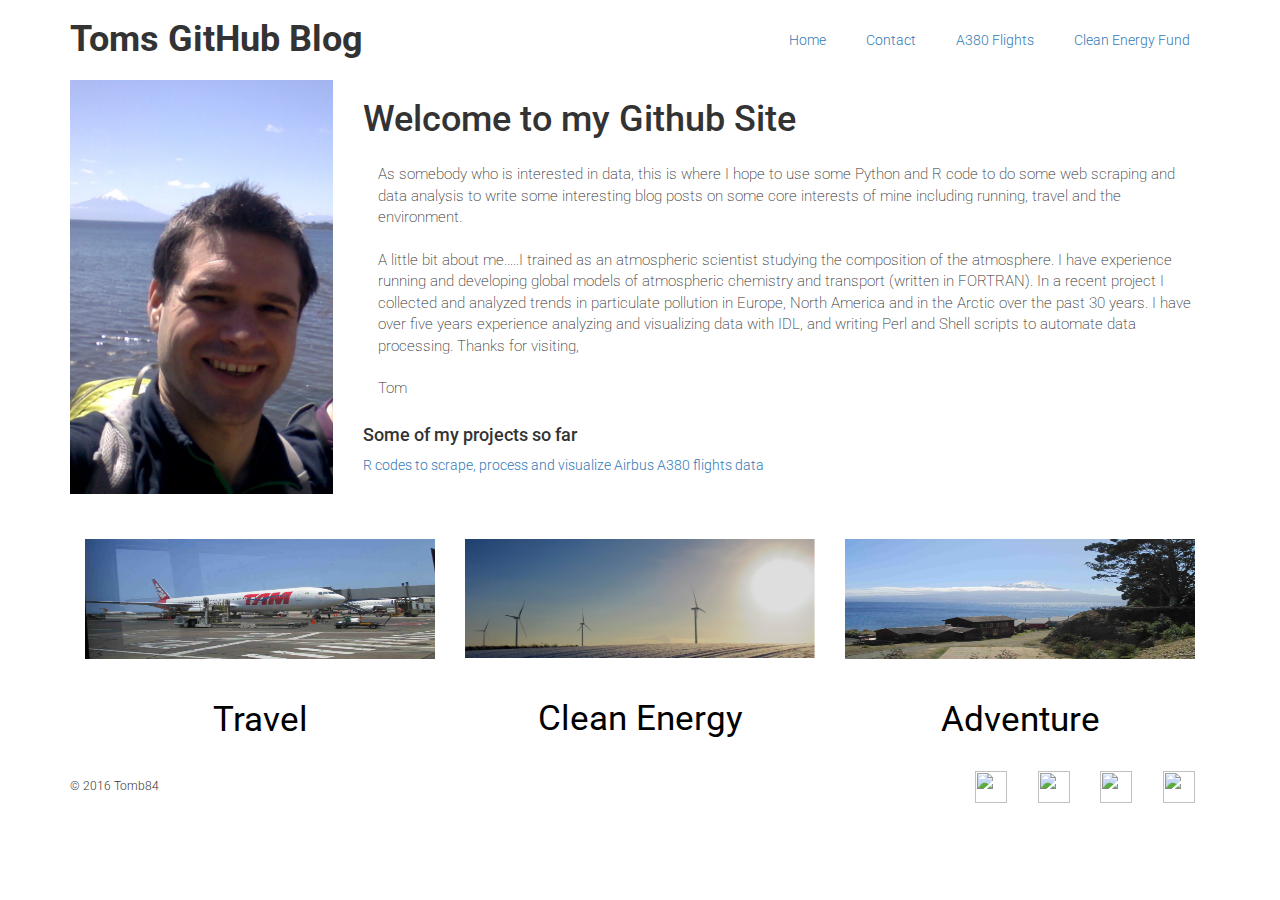
==== index.html @ a48ca152 "Update index.html" ====
<!DOCTYPE html>

<html>
<head>
  <link rel="stylesheet" href="https://maxcdn.bootstrapcdn.com/bootstrap/3.3.6/css/bootstrap.min.css"/>
  <title>Tom's GitHub Blog</title>
  <meta charset="utf-8" />

  <link href='https://fonts.googleapis.com/css?family=Roboto:300,400,700' rel='stylesheet' type='text/css'>
  <link rel="stylesheet" type="text/css" href="main.css">
</head>

<body>
  <header class="container">
    <div class="row">
      <h1 class="col-sm-6">Toms GitHub Blog</h1>
      <nav class="col-sm-6">
        <p><a href="index.html">Home</a></p>
        <p><a href="contact.html">Contact</a></p>
        <p><a href="A380_flights.html">A380 Flights</a></p>
        <p><a href="cef.html">Clean Energy Fund</a></p>
      </nav>
    </div>
  </header> 

  <section class="container">
    <div class="row">
          <figure class="col-sm-3">
            <img class="my_img" src="Tom.jpg">
          </figure>
        <main class="col-sm-9">
          <h1>Welcome to my Github Site</H1>
          <p class="main-text">
            
          As somebody who is interested in data, this is where I hope to use some Python and R code to do some web scraping 
          and data analysis to write some interesting blog posts on some core interests of mine including running, travel 
          and the environment. <br><br>
         
          A little bit about me.....I trained as an atmospheric scientist studying the composition of the atmosphere. I have experience
          running and developing global models of atmospheric chemistry and transport (written in FORTRAN). In a recent project I
          collected and analyzed trends in particulate pollution in Europe, North America and in the Arctic over the past 30
          years. I have over five years experience analyzing and visualizing data with IDL, and writing Perl and Shell  
          scripts to automate data processing. 
          
         Thanks for visiting, <br><br>
          
          Tom
          
          <h4>Some of my projects so far</h4>
          <p> <a href=https://github.com/tomb84/read_plot_a380_flights_in_R>
            R codes to scrape, process and visualize Airbus A380 flights data</a></p>
          </p>
        </main>
    </div>
  </section> 
        
  <section class="container">
    <div class="row">
       <div class="lower-image">
          <figure class="col-sm-4">
            <img src="https://tomb84.github.io/x_tam.jpg">
            <div class="row text-center">
            <a class="btn btn-lower-image" href="#">Travel</a>
            </div>
          </figure>
          <figure class="col-sm-4">
            <img src="https://tomb84.github.io/title_page.jpg">
            <div class="row text-center">
            <a class="btn btn-lower-image" href="#">Clean Energy</a>
            </div>
          </figure>
          <figure class="col-sm-4">
            <img src="https://tomb84.github.io/x_Chile_vol.jpg">
            <div class="row text-center">
            <a class="btn btn-lower-image" href="#">Adventure</a>
            </div>
          </figure>
        </div>
    </div>
  </section>      

  <footer class="container">
    <div class="row">
      <p class="col-sm-4">&copy; 2016 Tomb84</p>
      <ul class="col-sm-8">
        <li class="col-sm-1">
          <img src="https://s3.amazonaws.com/codecademy-content/projects/make-a-website/lesson-4/twitter.svg">
        </li>
        <li class="col-sm-1">
          <img src="https://s3.amazonaws.com/codecademy-content/projects/make-a-website/lesson-4/facebook.svg">
        </li>
        <li class="col-sm-1">
          <img src="https://s3.amazonaws.com/codecademy-content/projects/make-a-website/lesson-4/instagram.svg">
        </li>
        <li class="col-sm-1">
          <img src="https://s3.amazonaws.com/codecademy-content/projects/make-a-website/lesson-4/medium.svg">
        </li>
      </ul>
    </div>
  </footer>
</body>

</html>
---- main.css ----
body {
  font-family: 'Roboto', sans-serif;
  font-weight: 300;
}

header {
  padding: 20px 0;
}

header .row,
footer .row {
  display: flex;
  align-items: center;
}

header h1 {
  font-weight: 700;
  margin: 0;
}

header nav {
  display: flex;
  justify-content: flex-end;
}

header p {
  padding: 0 20px;
  margin: 0;
}

.my_image {
  margin: 0 0 30px;
  width: 100%;
  max-height: 200px;
}
.main-text {
  padding: 15px;
  font-size:15px;
  font-weight:200;
}

.lower-image {
  padding:10px;
  margin: 5px
}

.lower-image h2 {
  align-items: center;
  font-size: 30px;
  font-weight: 400;
  margin: 0;
  color: black;
}

.jumbotron {
  display: flex;
  align-items: center;
  background-image: url('title_page.jpg');
  background-size: cover;
  color: #ffffff;
  height: 500px;
  text-shadow: 0.25px 0.25px 0.25px #000000;
}

.jumbotron h2 {
  font-size: 60px;
  font-weight: 700;
  margin: 0;
  color: #fff;
}

.jumbotron h3 {
  margin: 20 0 20px;
  color: #fff;
}

.blog-header {
  text-align:center;
}

.blog-head-text {
  text-align:center;
  padding: 15px;
  margin:0 0 0 0;
}

.blog-text {
  text-align:center;
  padding: 15px;
  margin:0 0 0 0;
  font-size:15px;
  font-weight:200;
}

section .a380_row img {
  width: 80%;
  display: block;
  margin-left: auto;
  margin-right: auto;
  max-height:250px;
  max-width:800px;
}

section .blog_50_row img {
  width: 70%;
  display: block;
  margin-left: auto;
  margin-right: auto;
  max-height:250px;
  max-width:600px;
  border:1px solid black;
}
.fig_caption {
  background-color: #ffffGG;
  font-size: 15px;
  font-weight: 400;
  text-align:center;
  padding: 15px;
}


section .row img {
  margin: 0 0 30px;
  width: 100%;
}

.col-md-6 {
  margin: 0 0 30px;
}

.col-sm-4 img {
  min-width: 32px;
  max-height: 120px;
}
.btn.btn-lower-image {
  border-radius: 3px;
  border: 0px;
  color: black;
  text-shadow: none;
  background-color: #ffffff;
  font-size: 35px;
  font-weight: 400;
}
.btn.btn-lower-image:hover {
  color: white;
  background-color: black;
}

.btn.btn-primary {
  border-radius: 2px;
  border: 0px;
  color: black;
  text-shadow: none;
  background-color: #ffffff;
}

.btn.btn-primary:hover {
  color: #ffffff;
  background-color: #fbd1d5;
}

.btn-secondary {
  background-color: #E8DFE0;
  color: #ffffff;
  margin: 0 0 30px;
}

footer {
  font-size: 12px;
  padding: 20px 0;
}

footer .col-sm-8 {
  display: flex;
  justify-content: flex-end;
}

footer ul {
  list-style: none;
}

footer li img {
  width: 32px;
  height: 32px;
}
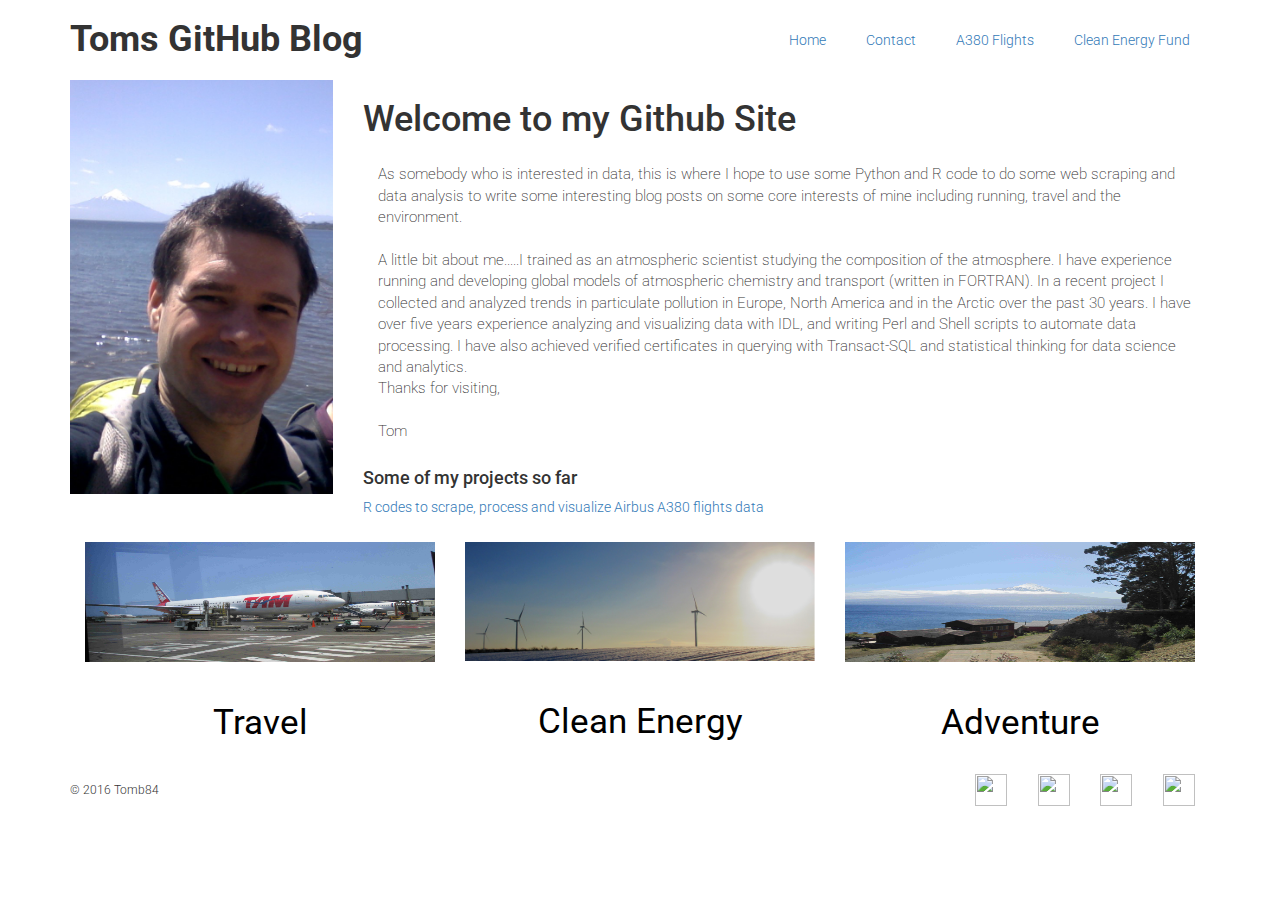
==== commit 4dae3502: "Update index.html" ====
--- a/index.html
+++ b/index.html
@@ -41,9 +41,10 @@
           running and developing global models of atmospheric chemistry and transport (written in FORTRAN). In a recent project I
           collected and analyzed trends in particulate pollution in Europe, North America and in the Arctic over the past 30
           years. I have over five years experience analyzing and visualizing data with IDL, and writing Perl and Shell  
-          scripts to automate data processing. 
+          scripts to automate data processing. I have also achieved verified certificates in querying with Transact-SQL and statistical 
+          thinking for data science and analytics.
           
-         Thanks for visiting, <br><br>
+         <br>Thanks for visiting, <br><br>
           
           Tom
           
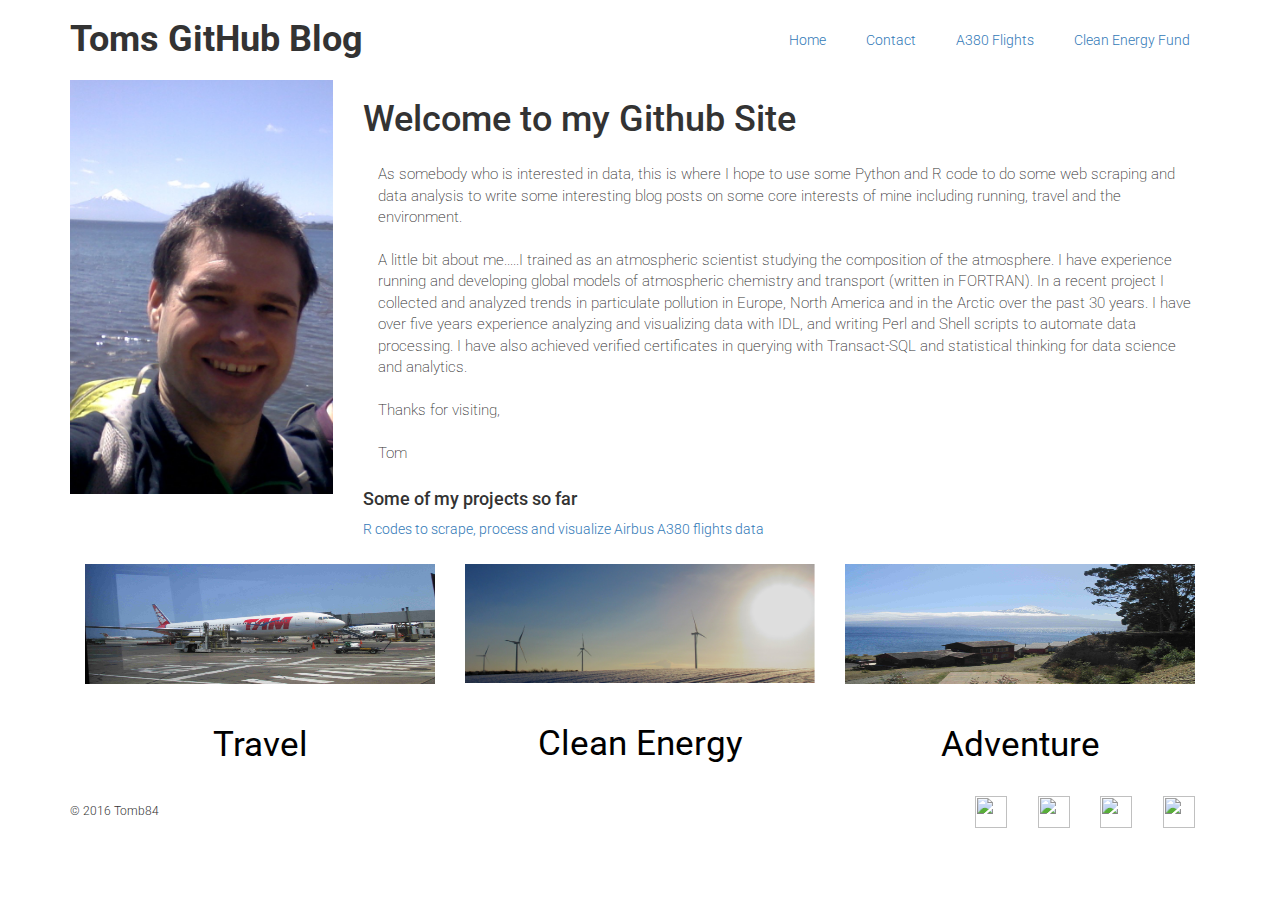
==== commit 1c4f5f60: "Update index.html" ====
--- a/index.html
+++ b/index.html
@@ -44,7 +44,7 @@
           scripts to automate data processing. I have also achieved verified certificates in querying with Transact-SQL and statistical 
           thinking for data science and analytics.
           
-         <br>Thanks for visiting, <br><br>
+         <br><br>Thanks for visiting, <br><br>
           
           Tom
           
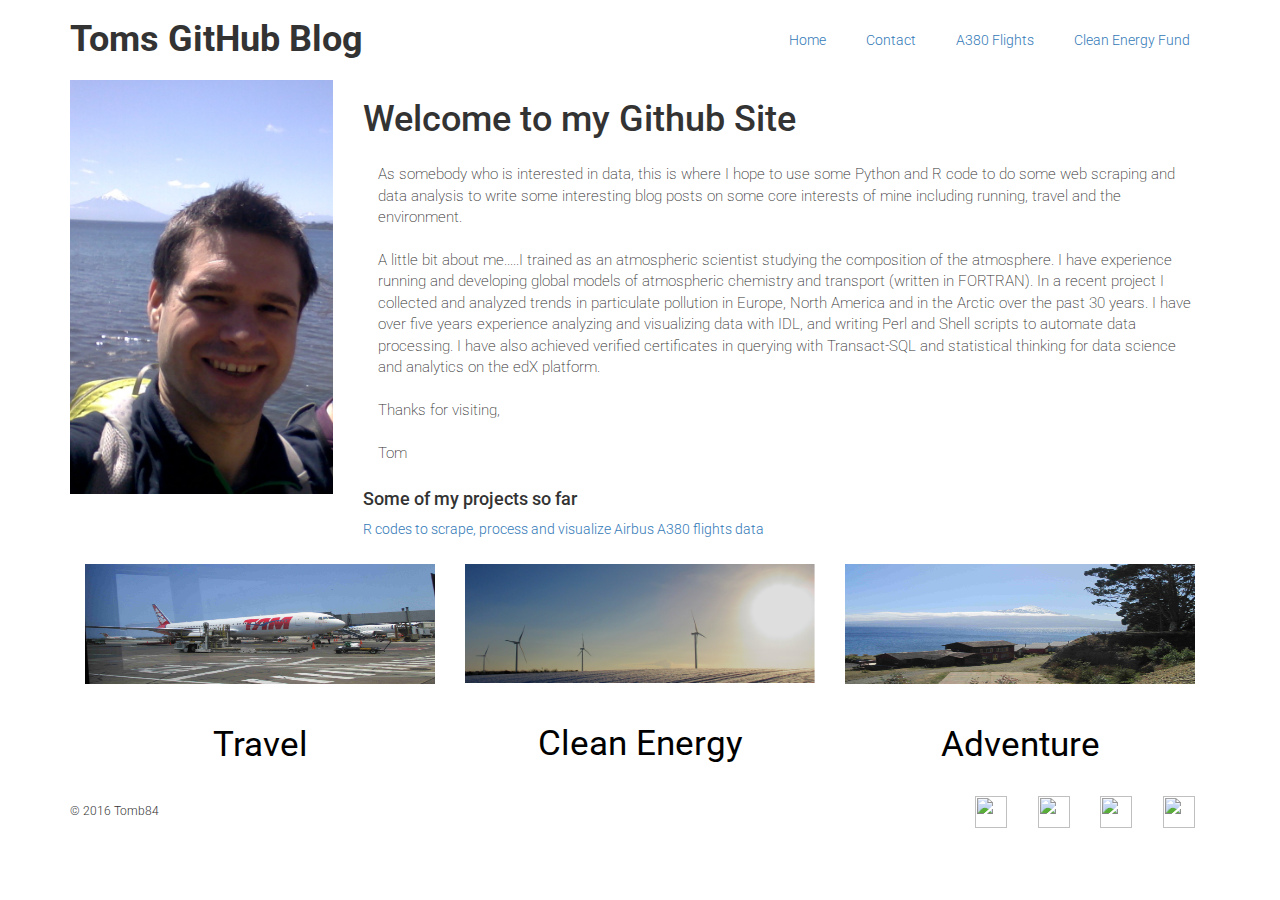
==== commit 8075f5c4: "Update index.html" ====
--- a/index.html
+++ b/index.html
@@ -42,7 +42,7 @@
           collected and analyzed trends in particulate pollution in Europe, North America and in the Arctic over the past 30
           years. I have over five years experience analyzing and visualizing data with IDL, and writing Perl and Shell  
           scripts to automate data processing. I have also achieved verified certificates in querying with Transact-SQL and statistical 
-          thinking for data science and analytics.
+          thinking for data science and analytics on the edX platform.
           
          <br><br>Thanks for visiting, <br><br>
           
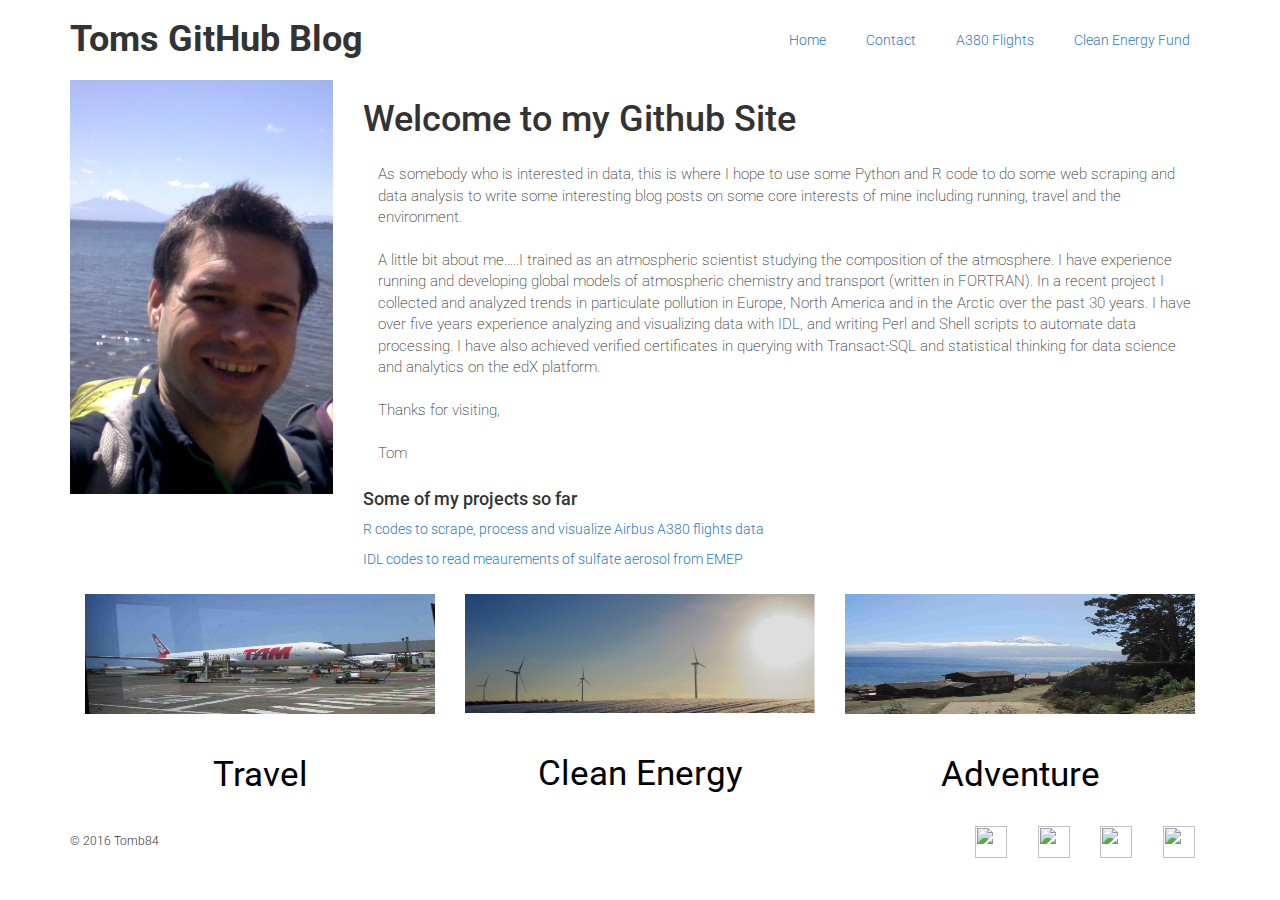
==== commit 343e03ef: "Update index.html" ====
--- a/index.html
+++ b/index.html
@@ -51,6 +51,8 @@
           <h4>Some of my projects so far</h4>
           <p> <a href=https://github.com/tomb84/read_plot_a380_flights_in_R>
             R codes to scrape, process and visualize Airbus A380 flights data</a></p>
+          <a href=https://github.com/tomb84/IDL_Codes>
+            IDL codes to read meaurements of sulfate aerosol from EMEP</a>   
           </p>
         </main>
     </div>
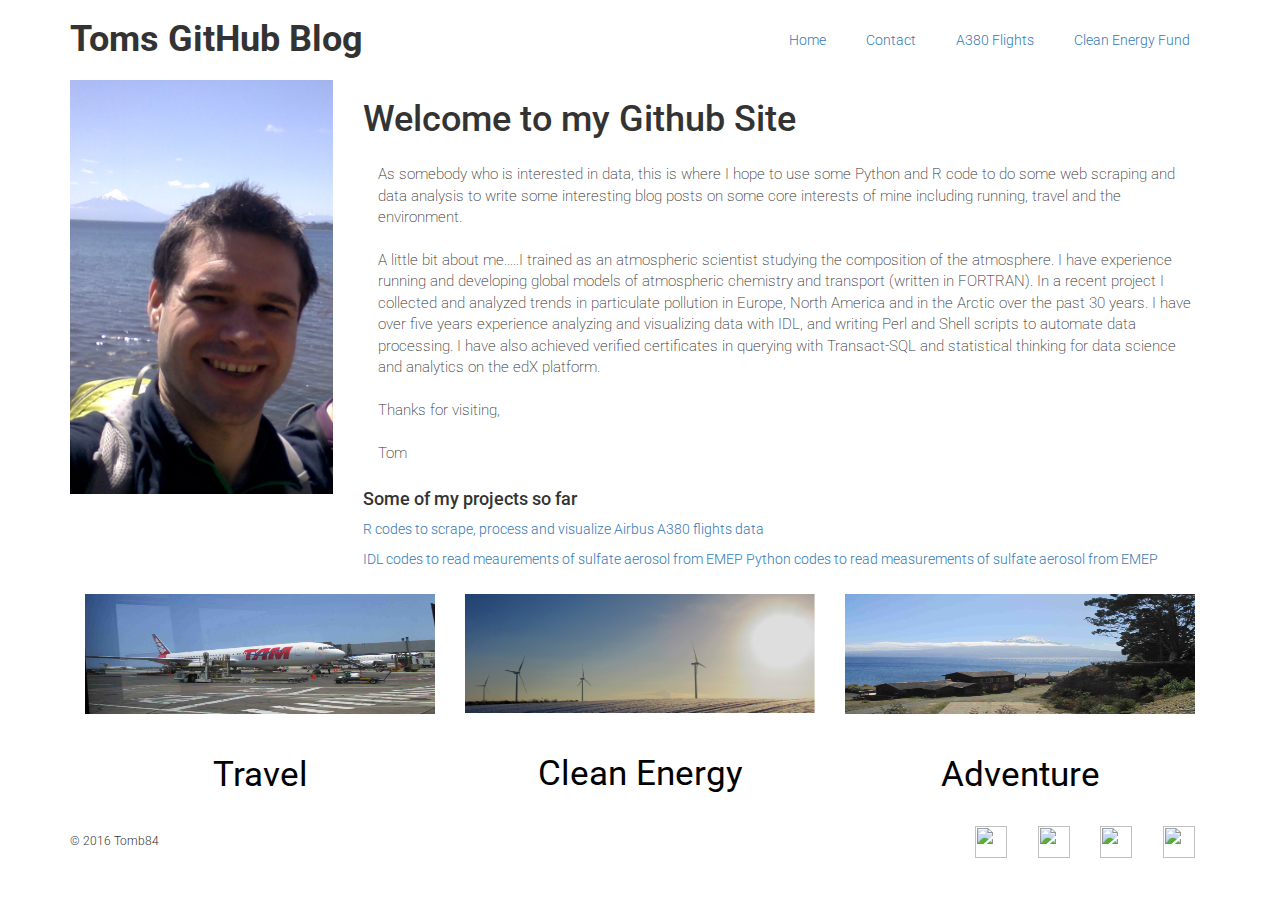
==== commit c2573f84: "Update index.html" ====
--- a/index.html
+++ b/index.html
@@ -52,7 +52,9 @@
           <p> <a href=https://github.com/tomb84/read_plot_a380_flights_in_R>
             R codes to scrape, process and visualize Airbus A380 flights data</a></p>
           <a href=https://github.com/tomb84/IDL_Codes>
-            IDL codes to read meaurements of sulfate aerosol from EMEP</a>   
+            IDL codes to read meaurements of sulfate aerosol from EMEP</a>  
+          <a href="">
+            Python codes to read measurements of sulfate aerosol from EMEP</a>  
           </p>
         </main>
     </div>
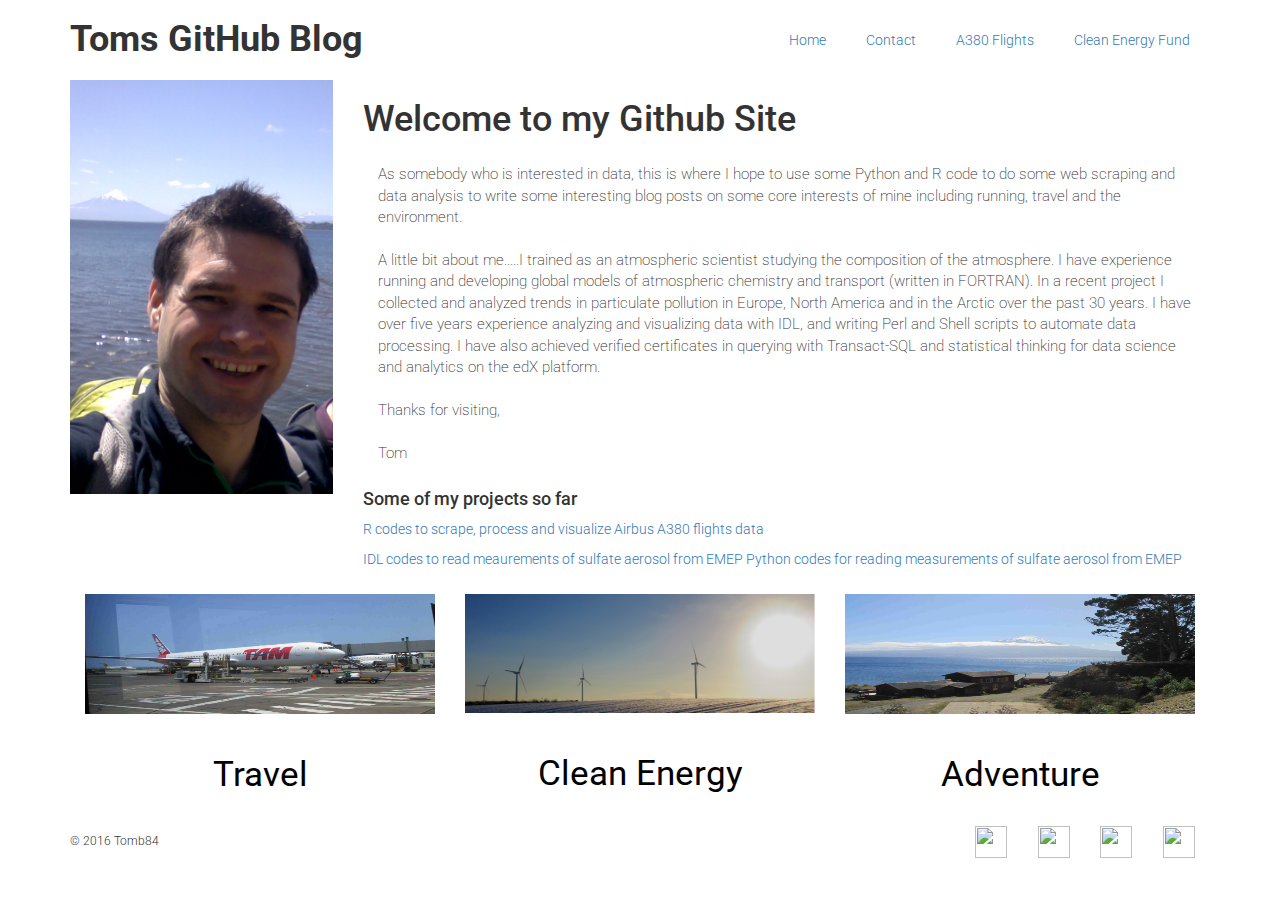
==== commit 5f723f80: "Update index.html" ====
--- a/index.html
+++ b/index.html
@@ -53,8 +53,8 @@
             R codes to scrape, process and visualize Airbus A380 flights data</a></p>
           <a href=https://github.com/tomb84/IDL_Codes>
             IDL codes to read meaurements of sulfate aerosol from EMEP</a>  
-          <a href="">
-            Python codes to read measurements of sulfate aerosol from EMEP</a>  
+          <a href="https://github.com/tomb84/Python-codes-for-reading-EMEP-data">
+            Python codes for reading measurements of sulfate aerosol from EMEP</a>  
           </p>
         </main>
     </div>
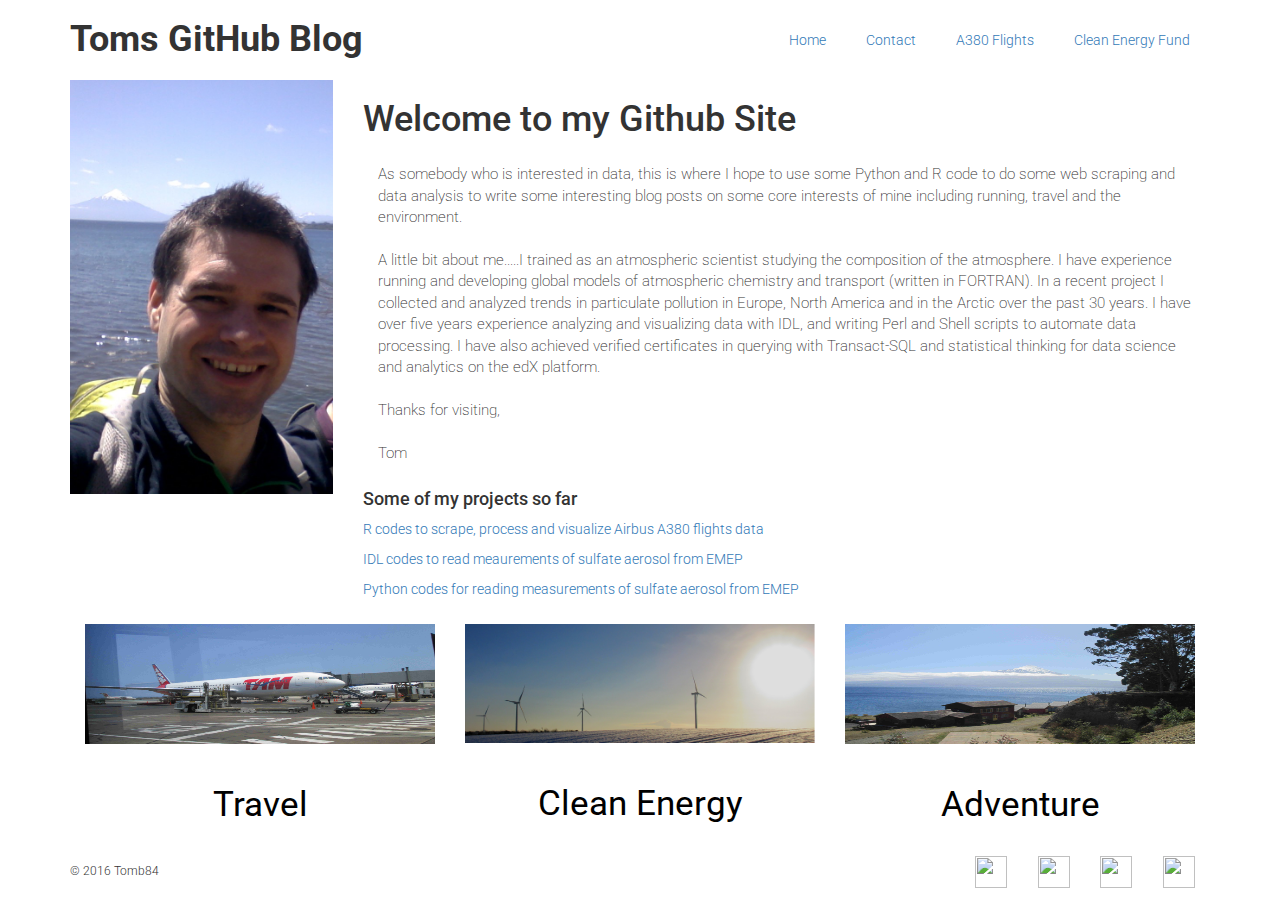
==== commit c578cc23: "Update index.html" ====
--- a/index.html
+++ b/index.html
@@ -52,10 +52,9 @@
           <p> <a href=https://github.com/tomb84/read_plot_a380_flights_in_R>
             R codes to scrape, process and visualize Airbus A380 flights data</a></p>
           <a href=https://github.com/tomb84/IDL_Codes>
-            IDL codes to read meaurements of sulfate aerosol from EMEP</a>  
+            IDL codes to read meaurements of sulfate aerosol from EMEP</a></p>  
           <a href="https://github.com/tomb84/Python-codes-for-reading-EMEP-data">
-            Python codes for reading measurements of sulfate aerosol from EMEP</a>  
-          </p>
+            Python codes for reading measurements of sulfate aerosol from EMEP</a></p>
         </main>
     </div>
   </section> 
